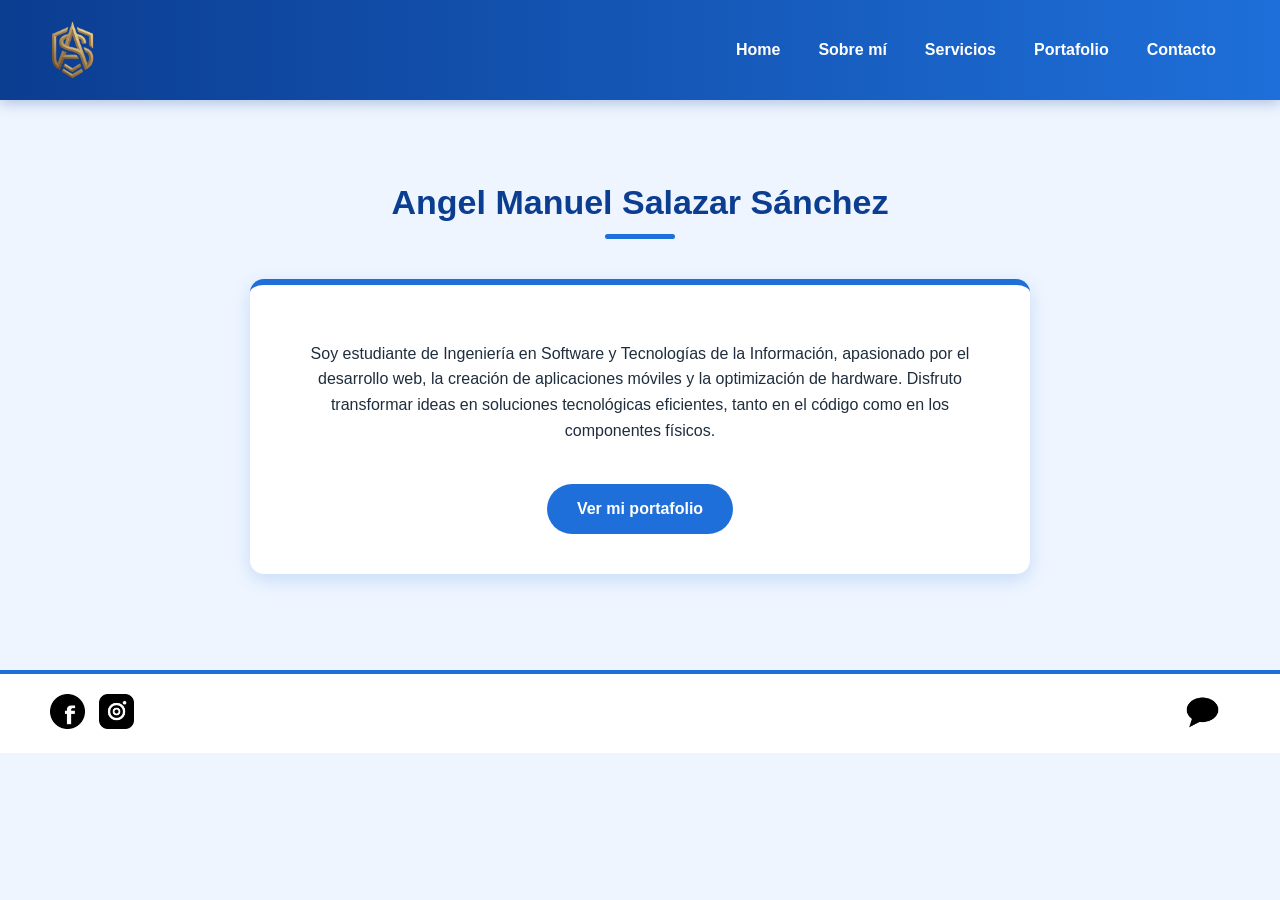
==== index.html @ 16484cbe "Primer version" ====
<!DOCTYPE html>
<html lang="es">
<head>
    <meta charset="UTF-8">
    <meta name="viewport" content="width=device-width, initial-scale=1.0">
    <title>Home - Portafolio</title>
    <!-- Vinculación Externa de CSS -->
    <link rel="stylesheet" href="styles.css">
</head>
<body>
    <header>
        <div id="logo"><a href="index.html"><img src="logo.png" alt="Logo de Angel Salazar: monograma A y S dentro de un escudo dorado"></a></div>
        <nav>
            <ul>
                <li><a href="index.html">Home</a></li>
                <li><a href="sobre-mi.html">Sobre mí</a></li>
                <li><a href="servicios.html">Servicios</a></li>
                <li><a href="portafolio.html">Portafolio</a></li>
                <li><a href="contacto.html">Contacto</a></li>
            </ul>
        </nav>
    </header>

    <main>
        <h1>Angel Manuel Salazar Sánchez</h1>
        <section class="hero-container">
            <p>Soy estudiante de Ingeniería en Software y Tecnologías de la Información, apasionado por el desarrollo web, la creación de aplicaciones móviles y la optimización de hardware. Disfruto transformar ideas en soluciones tecnológicas eficientes, tanto en el código como en los componentes físicos.</p>
            <a href="portafolio.html" class="boton-primario">Ver mi portafolio</a>
        </section>
    </main>

    <footer>
        <div class="redes-sociales">
            <!-- Enlaces externos con target="_blank" -->
            <a href="https://facebook.com" target="_blank"><img src="icono-fb.png" alt="Icono de Facebook corporativo"></a>
            <a href="https://instagram.com" target="_blank"><img src="icono-ig.png" alt="Icono de Instagram corporativo"></a>
        </div>
        <div class="chat">
            <img src="icono-chat.png" alt="Icono de burbuja de chat para soporte">
        </div>
    </footer>
</body>
</html>
---- styles.css ----
/* Selectores básicos y Tipografía Legible */
body {
    font-family: Arial, sans-serif;
    margin: 0;
    padding: 0;
    background-color: #eef5ff;
    color: #1f2d3d;
}

/* Estructura del Header y Modelo de Caja */
header {
    display: flex;
    justify-content: space-between;
    align-items: center;
    padding: 20px 50px;
    background: linear-gradient(90deg, #0b3d91 0%, #1e6fd9 100%);
    box-shadow: 0px 4px 12px rgba(11, 61, 145, 0.25);
}

/* Selector de ID */
#logo a {
    display: block;
}

#logo img {
    display: block;
    height: 60px;
}

nav ul {
    list-style-type: none;
    display: flex;
    gap: 10px;
    margin: 0;
    padding: 0;
}

nav a {
    display: block;
    padding: 8px 14px;
    text-decoration: none;
    color: #ffffff;
    font-weight: bold;
    border-radius: 6px;
    transition: background-color 0.3s ease;
}

nav a:hover {
    background-color: rgba(255, 255, 255, 0.25);
}

/* Contenido Principal */
main {
    text-align: center;
    padding: 60px 20px;
    min-height: 50vh;
}

h1 {
    font-size: 34px;
    color: #0b3d91;
    margin-bottom: 40px;
}

h1::after {
    content: "";
    display: block;
    width: 70px;
    height: 5px;
    margin: 12px auto 0;
    background-color: #1e6fd9;
    border-radius: 3px;
}

h2 {
    color: #0b3d91;
}

/* Selector de Clase para contenedor */
.hero-container {
    background-color: #ffffff;
    border-top: 6px solid #1e6fd9;
    border-radius: 14px;
    padding: 40px;
    max-width: 700px;
    margin: 0 auto; /* Box model: centrado */
    box-shadow: 0px 6px 18px rgba(30, 111, 217, 0.18);
    line-height: 1.6;
}

/* Diseño de Botón Básico con Pseudo-clases */
.boton-primario {
    display: inline-block;
    margin-top: 25px;
    padding: 12px 30px;
    background-color: #1e6fd9;
    color: #ffffff;
    text-decoration: none;
    font-weight: bold;
    border-radius: 25px;
    transition: background-color 0.3s ease, transform 0.3s ease;
}

.boton-primario:hover {
    background-color: #0b3d91;
    transform: translateY(-3px);
    box-shadow: 0px 6px 14px rgba(11, 61, 145, 0.35);
}

/* Footer */
footer {
    display: flex;
    justify-content: space-between;
    align-items: center;
    padding: 20px 50px;
    background-color: #ffffff;
    border-top: 4px solid #1e6fd9;
}

.redes-sociales img, .chat img {
    width: 35px;
    margin-right: 10px;
}

/* ---------- Sobre mí ---------- */
.sobre-mi-container {
    display: flex;
    align-items: center;
    justify-content: center;
    gap: 40px;
    max-width: 900px;
    margin: 0 auto;
    padding: 30px;
    background-color: #ffffff;
    border-top: 6px solid #1e6fd9;
    border-radius: 14px;
    box-shadow: 0px 6px 18px rgba(30, 111, 217, 0.18);
}

.sobre-mi-container img {
    width: 300px;
    height: 250px;
    object-fit: cover;
    border: 4px solid #1e6fd9;
    border-radius: 12px;
}

.sobre-mi-container p {
    max-width: 450px;
    text-align: left;
    line-height: 1.6;
}

/* ---------- Servicios ---------- */
.servicio-item {
    display: flex;
    align-items: center;
    gap: 30px;
    max-width: 800px;
    margin: 30px auto;
    padding: 25px;
    text-align: left;
    background-color: #ffffff;
    border-left: 6px solid #1e6fd9;
    border-radius: 12px;
    box-shadow: 0px 4px 12px rgba(30, 111, 217, 0.15);
    transition: transform 0.3s ease, box-shadow 0.3s ease;
}

.servicio-item:hover {
    transform: translateY(-5px);
    box-shadow: 0px 10px 22px rgba(30, 111, 217, 0.28);
}

.servicio-item img {
    width: 150px;
    height: 150px;
    object-fit: cover;
    border-radius: 10px;
}

.servicio-item h2 {
    margin-top: 0;
}

/* ---------- Portafolio ---------- */
.grid-portafolio {
    display: grid;
    grid-template-columns: repeat(3, 1fr);
    gap: 30px;
    max-width: 900px;
    margin: 0 auto;
    padding: 20px;
}

.proyecto {
    background-color: #ffffff;
    border-top: 6px solid #1e6fd9;
    border-radius: 12px;
    padding: 30px 22px 25px;
    text-align: left;
    box-shadow: 0px 4px 12px rgba(30, 111, 217, 0.15);
    transition: transform 0.3s ease, box-shadow 0.3s ease;
}

.proyecto:hover {
    transform: translateY(-8px);
    box-shadow: 0px 12px 24px rgba(30, 111, 217, 0.3);
}

.numero {
    display: inline-block;
    padding: 6px 12px;
    background-color: #1e6fd9;
    color: #ffffff;
    font-weight: bold;
    border-radius: 20px;
}

.proyecto h2 {
    font-size: 22px;
    margin: 15px 0 10px;
}

.proyecto p {
    font-size: 15px;
    line-height: 1.5;
    margin: 0 0 18px;
}

.tecnologias {
    list-style-type: none;
    display: flex;
    flex-wrap: wrap;
    gap: 8px;
    margin: 0;
    padding: 0;
}

.tecnologias li {
    padding: 5px 12px;
    background-color: #e3f0ff;
    color: #0b4a9e;
    font-size: 13px;
    font-weight: bold;
    border-radius: 15px;
}

/* ---------- Contacto ---------- */
.contacto-container {
    display: flex;
    align-items: flex-start;
    justify-content: center;
    gap: 50px;
    max-width: 900px;
    margin: 0 auto;
    padding: 30px;
    text-align: left;
    background-color: #ffffff;
    border-top: 6px solid #1e6fd9;
    border-radius: 14px;
    box-shadow: 0px 6px 18px rgba(30, 111, 217, 0.18);
}

.info-contacto img {
    width: 260px;
    height: auto;
    border-radius: 10px;
}

.info-contacto p {
    margin: 8px 0;
}

.formulario-contacto {
    display: flex;
    flex-direction: column;
    gap: 15px;
    width: 350px;
}

.formulario-contacto input,
.formulario-contacto textarea {
    padding: 10px;
    border: 2px solid #9fc4f5;
    border-radius: 6px;
    font-family: Arial, sans-serif;
    font-size: 16px;
    box-sizing: border-box;
    width: 100%;
}

.formulario-contacto input:focus,
.formulario-contacto textarea:focus {
    outline: none;
    border-color: #1e6fd9;
}

.formulario-contacto button {
    align-self: flex-end;
    border: none;
    cursor: pointer;
    font-size: 16px;
    margin-top: 0;
}
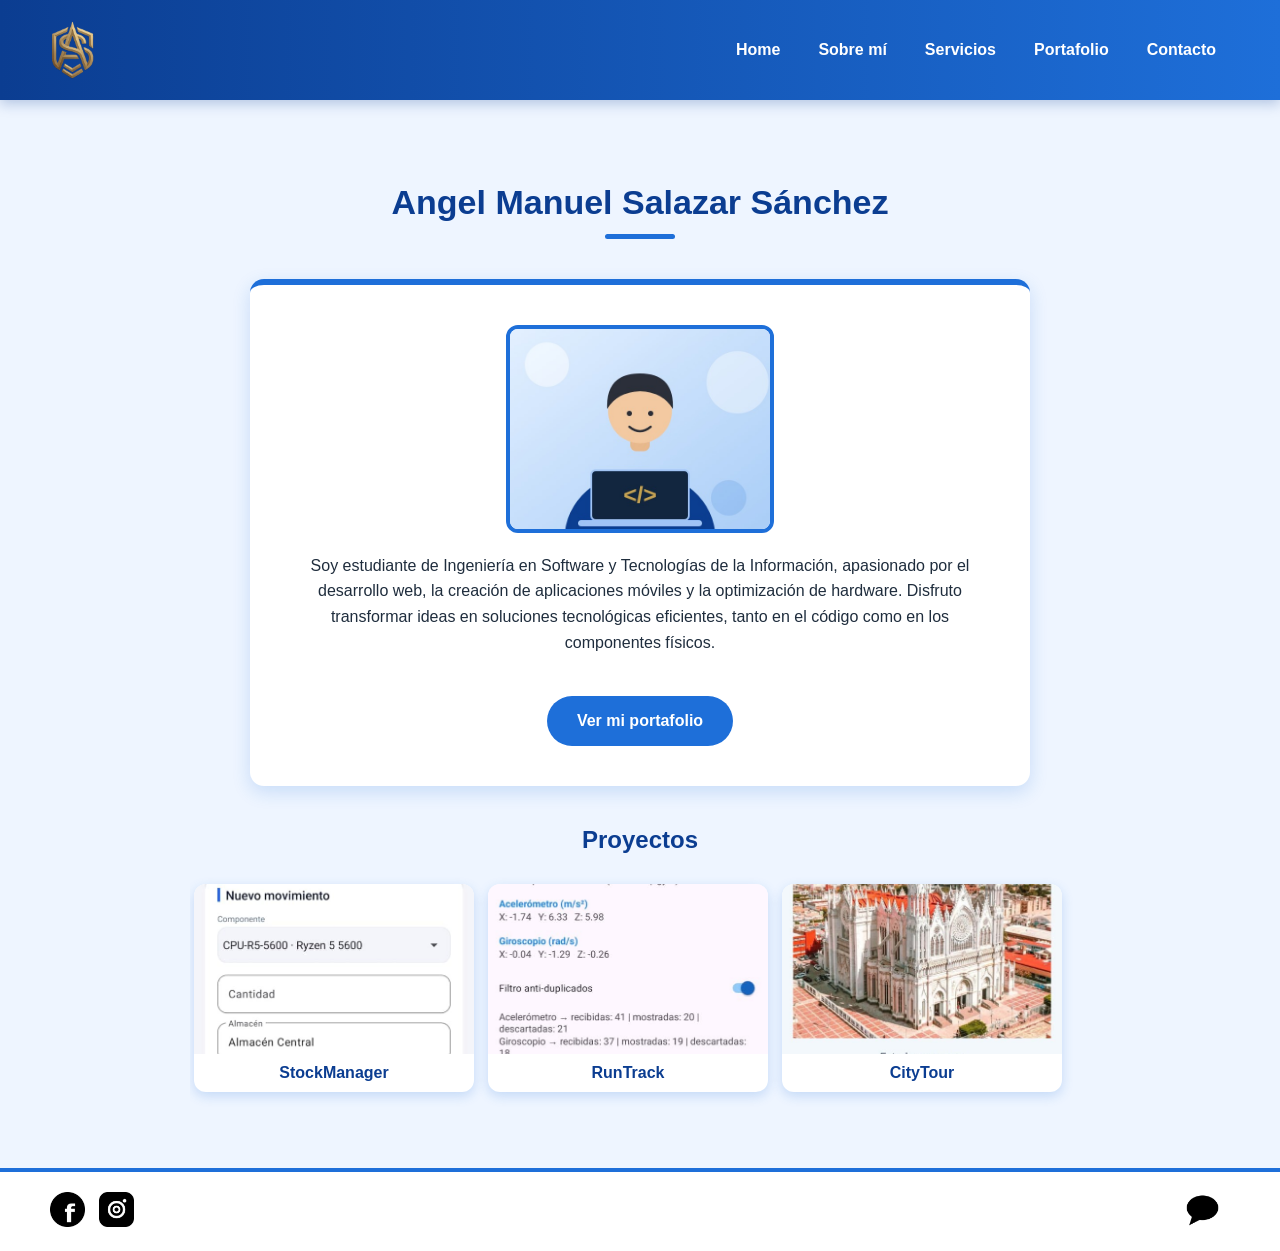
==== commit 8e0fa706: "Pagina Adaptativa" ====
--- a/index.html
+++ b/index.html
@@ -10,7 +10,9 @@
 <body>
     <header>
         <div id="logo"><a href="index.html"><img src="logo.png" alt="Logo de Angel Salazar: monograma A y S dentro de un escudo dorado"></a></div>
-        <nav>
+        <input type="checkbox" id="menu-toggle" class="menu-toggle">
+        <label for="menu-toggle" class="hamburguesa" aria-label="Abrir menú">&#9776;</label>
+        <nav aria-label="Menú principal">
             <ul>
                 <li><a href="index.html">Home</a></li>
                 <li><a href="sobre-mi.html">Sobre mí</a></li>
@@ -24,8 +26,19 @@
     <main>
         <h1>Angel Manuel Salazar Sánchez</h1>
         <section class="hero-container">
+            <img class="foto-hero" src="foto-perfil.jpg" alt="Fotografía de perfil de Angel Manuel Salazar Sánchez">
+            <div class="hero-texto">
             <p>Soy estudiante de Ingeniería en Software y Tecnologías de la Información, apasionado por el desarrollo web, la creación de aplicaciones móviles y la optimización de hardware. Disfruto transformar ideas en soluciones tecnológicas eficientes, tanto en el código como en los componentes físicos.</p>
             <a href="portafolio.html" class="boton-primario">Ver mi portafolio</a>
+            </div>
+        </section>
+        <section class="proyectos">
+            <h2>Proyectos</h2>
+            <div class="carrusel" tabindex="0" aria-label="Carrusel de proyectos">
+                <figure class="slide"><img src="proyecto1.jpg" alt="Captura del proyecto StockManager"><figcaption>StockManager</figcaption></figure>
+                <figure class="slide"><img src="proyecto2.jpg" alt="Captura del proyecto RunTrack"><figcaption>RunTrack</figcaption></figure>
+                <figure class="slide"><img src="proyecto3.jpg" alt="Captura del proyecto CityTour"><figcaption>CityTour</figcaption></figure>
+            </div>
         </section>
     </main>
 
--- a/styles.css
+++ b/styles.css
@@ -303,3 +303,83 @@
     font-size: 16px;
     margin-top: 0;
 }
+
+/* =====================================================
+   ADAPTATIVO (AVS.02.05.01)
+   ===================================================== */
+
+/* Menú hamburguesa (oculto en pantallas grandes) */
+.menu-toggle { display: none; }
+.hamburguesa { display: none; color: #ffffff; font-size: 34px; line-height: 1; cursor: pointer; padding: 4px 8px; }
+
+/* Home: foto + texto */
+.foto-hero { display: block; width: 100%; max-width: 260px; height: 200px; object-fit: cover; margin: 0 auto 20px; border: 4px solid #1e6fd9; border-radius: 12px; }
+
+/* Carrusel de proyectos */
+.proyectos { max-width: 900px; margin: 40px auto 0; }
+.carrusel { display: flex; gap: 14px; overflow-x: auto; scroll-snap-type: x mandatory; -webkit-overflow-scrolling: touch; padding: 10px 4px 16px; }
+.slide { flex: 0 0 280px; margin: 0; scroll-snap-align: center; background-color: #ffffff; border-radius: 12px; overflow: hidden; box-shadow: 0px 4px 12px rgba(30, 111, 217, 0.2); }
+.slide img { display: block; width: 100%; height: 170px; object-fit: cover; }
+.slide figcaption { padding: 10px; font-weight: bold; color: #0b3d91; }
+
+/* Contacto: enlace de ubicación */
+.como-llegar { display: inline-block; margin-top: 12px; color: #0b3d91; font-weight: bold; }
+
+/* ---------- Vista PORTRAIT (celular vertical) ---------- */
+@media (orientation: portrait) and (max-width: 600px) {
+    header { flex-wrap: wrap; padding: 10px 16px; position: sticky; top: 0; z-index: 10; }
+    #logo img { height: 44px; }
+    .hamburguesa { display: block; }
+    nav { display: none; width: 100%; }
+    .menu-toggle:checked ~ nav { display: block; }
+    nav ul { flex-direction: column; gap: 0; padding: 8px 0 4px; }
+    nav a { text-align: center; padding: 14px; border-radius: 0; border-top: 1px solid rgba(255, 255, 255, 0.25); }
+
+    main { padding: 24px 14px; min-height: 0; }
+    h1 { font-size: 26px; margin-bottom: 24px; }
+    .hero-container, .sobre-mi-container, .contacto-container { padding: 18px; }
+    .foto-hero { max-width: none; height: 190px; }
+
+    .sobre-mi-container, .servicio-item, .contacto-container { flex-direction: column; gap: 18px; }
+    .sobre-mi-container img, .info-contacto img { width: 100%; height: auto; }
+    .sobre-mi-container p { max-width: none; }
+    .servicio-item { margin: 18px 0; padding: 18px; }
+    .servicio-item img { order: -1; width: 100%; height: 160px; }
+
+    .grid-portafolio { grid-template-columns: 1fr; padding: 0; }
+    .formulario-contacto { width: 100%; }
+    .formulario-contacto button { align-self: center; }
+    .slide { flex-basis: 78%; }
+
+    footer { flex-direction: row-reverse; padding: 12px 16px; }
+}
+
+/* ---------- Vista LANDSCAPE (celular horizontal) ---------- */
+@media (orientation: landscape) and (max-height: 500px) {
+    header { padding: 8px 24px; }
+    #logo img { height: 40px; }
+    nav a { padding: 6px 10px; font-size: 14px; }
+
+    main { padding: 20px 24px; min-height: 0; }
+    h1 { font-size: 26px; margin-bottom: 20px; }
+    h1::after { margin-top: 8px; }
+
+    .hero-container { display: grid; grid-template-columns: 1fr 1.4fr; gap: 20px; align-items: center; text-align: left; padding: 20px; max-width: 900px; }
+    .foto-hero { max-width: none; height: 170px; margin: 0; }
+
+    .sobre-mi-container { gap: 20px; padding: 20px; }
+    .sobre-mi-container img { width: 220px; height: 200px; }
+    .sobre-mi-container p { font-size: 14px; max-width: none; }
+    .servicio-item { margin: 16px auto; padding: 16px; gap: 20px; }
+    .servicio-item img { width: 110px; height: 110px; }
+
+    .grid-portafolio { gap: 14px; padding: 0; }
+    .proyecto { padding: 20px 14px; }
+    .slide { flex-basis: 30%; }
+
+    .contacto-container { gap: 20px; padding: 20px; }
+    .info-contacto img { width: 180px; }
+    .formulario-contacto { width: auto; flex: 1; gap: 10px; }
+
+    footer { padding: 8px 24px; }
+}
